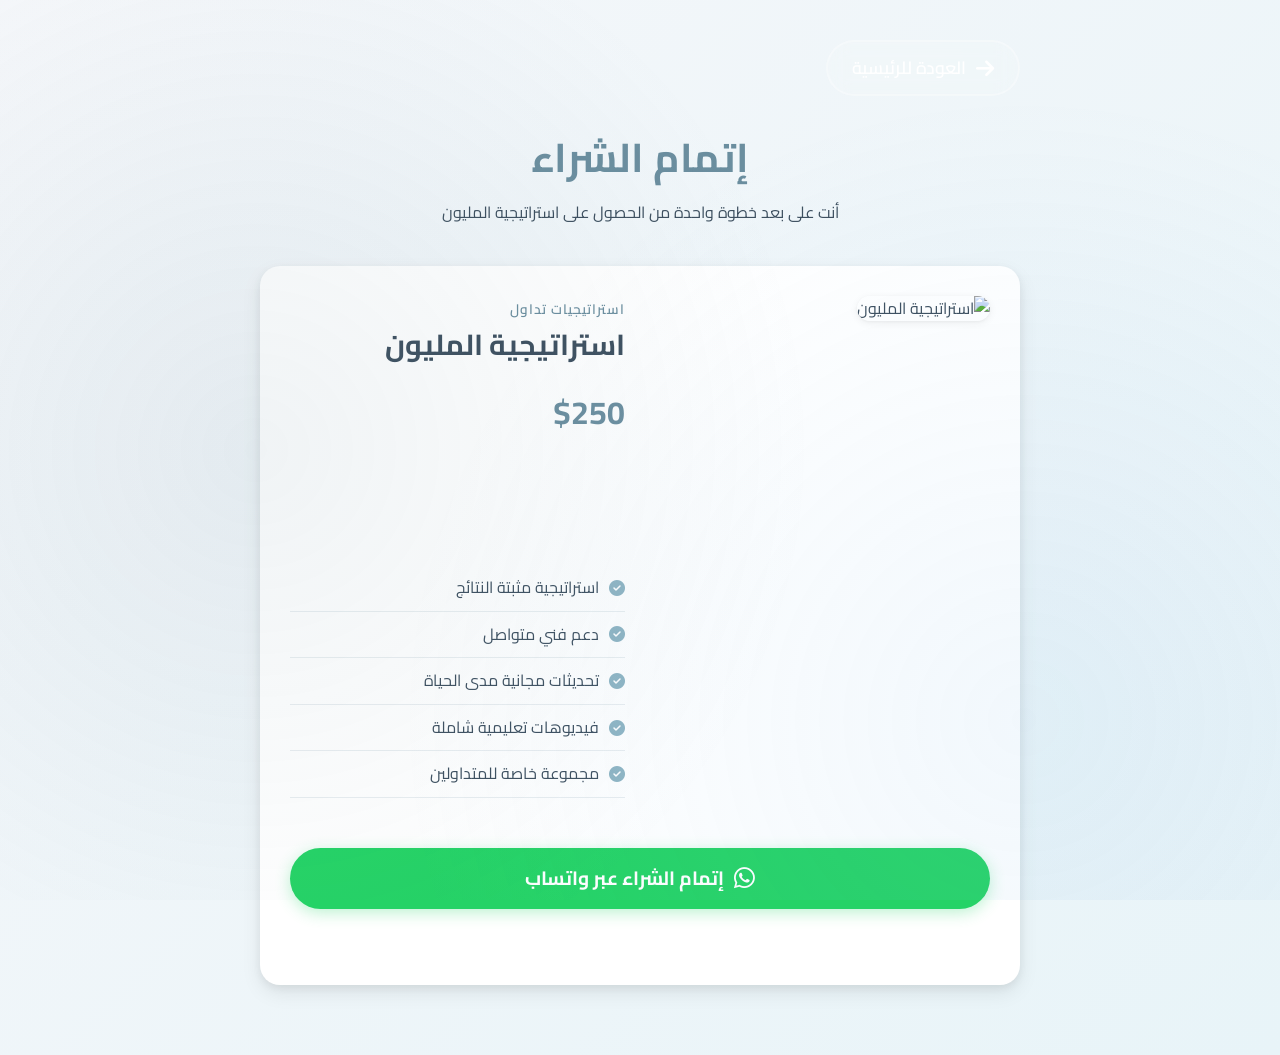
==== checkout.html @ 7b372cf4 "Add files via upload" ====
<!DOCTYPE html>
<html lang="ar" dir="rtl">
<head>
    <meta charset="UTF-8">
    <meta name="viewport" content="width=device-width, initial-scale=1.0">
    <title>إتمام الشراء - استراتيجية المليون</title>
    <link rel="stylesheet" href="styles.css">
    <link href="https://fonts.googleapis.com/css2?family=Cairo:wght@300;400;600;700;800&display=swap" rel="stylesheet">
    <link rel="stylesheet" href="https://cdnjs.cloudflare.com/ajax/libs/font-awesome/6.4.0/css/all.min.css">
    <style>
        .checkout-container {
            max-width: 800px;
            margin: 0 auto;
            padding: 40px 20px;
        }

        .back-button {
            display: inline-flex;
            align-items: center;
            gap: 10px;
            color: #ffffff;
            text-decoration: none;
            font-size: 1.1rem;
            font-weight: 600;
            padding: 12px 24px;
            background: rgba(255, 255, 255, 0.1);
            border: 2px solid rgba(255, 255, 255, 0.3);
            border-radius: 30px;
            backdrop-filter: blur(10px);
            transition: all 0.3s ease;
            margin-bottom: 30px;
        }

        .back-button:hover {
            background: rgba(255, 255, 255, 0.2);
            border-color: #ffd700;
            transform: translateY(-2px);
            box-shadow: 0 5px 20px rgba(255, 215, 0, 0.3);
        }

        .back-button i {
            font-size: 1.3rem;
        }

        .checkout-header {
            text-align: center;
            margin-bottom: 40px;
        }

        .checkout-header h1 {
            font-size: 2.5rem;
            color: var(--primary-color);
            margin-bottom: 10px;
        }

        .checkout-card {
            background: var(--bg-white);
            border-radius: 20px;
            padding: 30px;
            box-shadow: var(--shadow-lg);
            margin-bottom: 30px;
        }

        .product-detail {
            display: grid;
            grid-template-columns: 1fr 1fr;
            gap: 30px;
            margin-bottom: 30px;
        }

        .product-detail-image img {
            width: 100%;
            border-radius: 15px;
            box-shadow: var(--shadow);
        }

        .product-detail-info h2 {
            font-size: 1.8rem;
            margin-bottom: 15px;
            color: var(--text-dark);
        }

        .product-detail-info .price {
            font-size: 2rem;
            color: var(--primary-color);
            font-weight: 700;
            margin: 20px 0;
        }

        .product-detail-info .description {
            color: var(--text-light);
            line-height: 1.8;
            margin-bottom: 20px;
        }

        .features-list {
            list-style: none;
            margin: 20px 0;
        }

        .features-list li {
            padding: 10px 0;
            border-bottom: 1px solid var(--border-color);
            display: flex;
            align-items: center;
            gap: 10px;
        }

        .features-list li i {
            color: var(--secondary-color);
        }

        .whatsapp-btn {
            display: inline-flex;
            align-items: center;
            justify-content: center;
            gap: 10px;
            background: #25D366;
            color: white;
            padding: 15px 40px;
            border-radius: 50px;
            text-decoration: none;
            font-size: 1.2rem;
            font-weight: 700;
            transition: var(--transition);
            width: 100%;
            border: none;
            cursor: pointer;
            box-shadow: 0 4px 15px rgba(37, 211, 102, 0.3);
        }

        .whatsapp-btn:hover {
            background: #128C7E;
            transform: translateY(-3px);
            box-shadow: 0 6px 20px rgba(37, 211, 102, 0.4);
        }

        .whatsapp-btn i {
            font-size: 1.5rem;
        }

        .back-btn {
            display: inline-flex;
            align-items: center;
            gap: 10px;
            color: var(--text-light);
            text-decoration: none;
            margin-top: 20px;
            transition: var(--transition);
        }

        .back-btn:hover {
            color: var(--primary-color);
        }

        @media (max-width: 768px) {
            .product-detail {
                grid-template-columns: 1fr;
            }

            .checkout-header h1 {
                font-size: 2rem;
            }

            .product-detail-info h2 {
                font-size: 1.5rem;
            }

            .product-detail-info .price {
                font-size: 1.8rem;
            }
        }
    </style>
</head>
<body>
    <div class="checkout-container">
        <a href="index.html" class="back-button">
            <i class="fas fa-arrow-right"></i>
            <span>العودة للرئيسية</span>
        </a>
        <div class="checkout-header">
            <h1>إتمام الشراء</h1>
            <p>أنت على بعد خطوة واحدة من الحصول على استراتيجية المليون</p>
        </div>

        <div class="checkout-card">
            <div class="product-detail">
                <div class="product-detail-image">
                    <img src="https://images.unsplash.com/photo-1611974765270-ca1258634369?w=600" alt="استراتيجية المليون">
                </div>
                <div class="product-detail-info">
                    <span class="product-category">استراتيجيات تداول</span>
                    <h2>استراتيجية المليون</h2>
                    <div class="price">$250</div>
                    <p class="description">
                        أقوى استراتيجية تداول في الشرق الأوسط. استراتيجية مثبتة ومجربة تساعدك على تحقيق أقصى استفادة من تداولاتك في الأسواق المالية.
                    </p>
                    <ul class="features-list">
                        <li><i class="fas fa-check-circle"></i> استراتيجية مثبتة النتائج</li>
                        <li><i class="fas fa-check-circle"></i> دعم فني متواصل</li>
                        <li><i class="fas fa-check-circle"></i> تحديثات مجانية مدى الحياة</li>
                        <li><i class="fas fa-check-circle"></i> فيديوهات تعليمية شاملة</li>
                        <li><i class="fas fa-check-circle"></i> مجموعة خاصة للمتداولين</li>
                    </ul>
                </div>
            </div>

            <div class="checkout-actions">
                <a href="https://wa.me/9647815576089?text=مرحباً، أرغب في شراء استراتيجية المليون" class="whatsapp-btn" target="_blank">
                    <i class="fab fa-whatsapp"></i>
                    إتمام الشراء عبر واتساب
                </a>
                <a href="index.html" class="back-btn">
                    <i class="fas fa-arrow-right"></i>
                    العودة للرئيسية
                </a>
            </div>
        </div>
    </div>
</body>
</html>
---- styles.css ----
/* ===== Reset & Base Styles ===== */
* {
    margin: 0;
    padding: 0;
    box-sizing: border-box;
}

:root {
    --primary-color: #6b8e9f;
    --primary-dark: #5a7b8c;
    --secondary-color: #8fb5c4;
    --text-dark: #3d4f5f;
    --text-light: rgba(255, 255, 255, 0.9);
    --bg-light: #f8fafb;
    --bg-white: #ffffff;
    --border-color: rgba(107, 142, 159, 0.15);
    --shadow: 0 2px 8px rgba(0, 0, 0, 0.06), 0 1px 3px rgba(0, 0, 0, 0.04);
    --shadow-lg: 0 8px 20px rgba(0, 0, 0, 0.08), 0 3px 8px rgba(0, 0, 0, 0.06);
    --transition: all 0.3s cubic-bezier(0.4, 0, 0.2, 1);
    --glow-color: rgba(107, 142, 159, 0.25);
    --gradient-primary: linear-gradient(135deg, #6b8e9f 0%, #8fb5c4 100%);
    --gradient-dark: linear-gradient(135deg, #f0f4f6 0%, #e8eff2 100%);
    --accent-color: #7a9eaf;
    --success-color: #5cb85c;
    --warning-color: #f0ad4e;
    --info-color: #5bc0de;
}

body {
    font-family: 'Cairo', sans-serif;
    line-height: 1.6;
    color: var(--text-dark);
    background: linear-gradient(135deg, #f5f7fa 0%, #e8f4f8 100%);
    overflow-x: hidden;
    position: relative;
}

body::before {
    content: '';
    position: fixed;
    top: 0;
    left: 0;
    width: 100%;
    height: 100%;
    background: 
        radial-gradient(circle at 20% 50%, rgba(107, 142, 159, 0.1) 0%, transparent 50%),
        radial-gradient(circle at 80% 80%, rgba(124, 185, 232, 0.1) 0%, transparent 50%);
    pointer-events: none;
    z-index: 0;
    animation: pulse-glow 8s ease-in-out infinite;
}

@keyframes pulse-glow {
    0%, 100% { opacity: 0.5; }
    50% { opacity: 1; }
}

.container {
    max-width: 1200px;
    margin: 0 auto;
    padding: 0 20px;
}

/* ===== Header & Navigation ===== */
.login-container {
    position: fixed;
    top: 20px;
    right: 20px;
    z-index: 1000;
}

.login-btn {
    display: flex;
    align-items: center;
    gap: 10px;
    color: #ffffff;
    text-decoration: none;
    font-size: 1.1rem;
    font-weight: 600;
    padding: 12px 24px;
    background: rgba(255, 255, 255, 0.1);
    border: 2px solid rgba(255, 255, 255, 0.3);
    border-radius: 30px;
    backdrop-filter: blur(10px);
    transition: all 0.3s ease;
}

.login-btn:hover {
    background: rgba(255, 255, 255, 0.2);
    border-color: #ffd700;
    transform: translateY(-2px);
    box-shadow: 0 5px 20px rgba(255, 215, 0, 0.3);
}

.login-btn i {
    font-size: 1.3rem;
}

/* ===== Sidebar Menu ===== */
.sidebar {
    position: fixed;
    top: 0;
    right: -300px;
    width: 300px;
    height: 100vh;
    background: linear-gradient(135deg, #1a1a2e 0%, #16213e 50%, #0f3460 100%);
    z-index: 1001;
    transition: right 0.4s ease;
    box-shadow: -5px 0 30px rgba(0, 0, 0, 0.5);
    padding: 20px;
}

.sidebar.active {
    right: 0;
}

.sidebar-header {
    display: flex;
    justify-content: space-between;
    align-items: center;
    padding: 20px 0;
    border-bottom: 1px solid rgba(255, 255, 255, 0.1);
    margin-bottom: 20px;
}

.sidebar-header h3 {
    color: #ffffff;
    font-size: 1.5rem;
    margin: 0;
}

.close-sidebar {
    background: none;
    border: none;
    color: #ffffff;
    font-size: 1.5rem;
    cursor: pointer;
    transition: all 0.3s ease;
}

.close-sidebar:hover {
    color: #ffd700;
    transform: rotate(90deg);
}

.sidebar-nav {
    display: flex;
    flex-direction: column;
    gap: 10px;
}

.sidebar-link {
    display: flex;
    align-items: center;
    gap: 15px;
    color: #ffffff;
    text-decoration: none;
    padding: 15px 20px;
    border-radius: 10px;
    transition: all 0.3s ease;
    font-size: 1.1rem;
}

.sidebar-link:hover,
.sidebar-link.active {
    background: rgba(255, 255, 255, 0.1);
    color: #ffd700;
    transform: translateX(-5px);
}

.sidebar-link i {
    font-size: 1.3rem;
    width: 25px;
}

.sidebar-toggle {
    position: fixed;
    top: 20px;
    left: 20px;
    background: rgba(255, 255, 255, 0.1);
    border: 2px solid rgba(255, 255, 255, 0.3);
    border-radius: 50%;
    width: 50px;
    height: 50px;
    color: #ffffff;
    font-size: 1.3rem;
    cursor: pointer;
    z-index: 1000;
    transition: all 0.3s ease;
    backdrop-filter: blur(10px);
}

.sidebar-toggle:hover {
    background: rgba(255, 255, 255, 0.2);
    border-color: #ffd700;
    transform: scale(1.1);
    box-shadow: 0 5px 20px rgba(255, 215, 0, 0.3);
}

.header {
    background: transparent;
    backdrop-filter: none;
    box-shadow: none;
    position: relative;
    top: 0;
    z-index: 1;
    padding: 2rem 0;
    border-bottom: none;
}

.navbar {
    display: flex;
    justify-content: space-between;
    align-items: center;
    padding: 0.5rem 0;
}

.logo h1 {
    font-size: 2.2rem;
    background: linear-gradient(135deg, #ffd700 0%, #ff6b6b 100%);
    -webkit-background-clip: text;
    -webkit-text-fill-color: transparent;
    background-clip: text;
    font-weight: 800;
    letter-spacing: 1px;
    animation: logo-glow 3s ease-in-out infinite;
}

@keyframes logo-glow {
    0%, 100% { filter: brightness(1); }
    50% { filter: brightness(1.3); }
}

.logo span {
    color: #ffffff;
}

.nav-menu {
    display: flex;
    list-style: none;
    gap: 2.5rem;
}

.nav-link {
    text-decoration: none;
    color: #ffffff;
    font-weight: 600;
    font-size: 1.1rem;
    transition: var(--transition);
    position: relative;
    padding: 0.5rem 0;
}

.nav-link::after {
    content: '';
    position: absolute;
    bottom: 0;
    right: 0;
    width: 0;
    height: 2px;
    background: linear-gradient(90deg, #ffd700, #ff6b6b);
    transition: var(--transition);
}

.nav-link:hover::after,
.nav-link.active::after {
    width: 100%;
}

.nav-link:hover,
.nav-link.active {
    color: #6b8e9f;
    transform: translateY(-2px);
}

.nav-icons {
    display: flex;
    align-items: center;
    gap: 1.2rem;
}

.icon-btn {
    color: #6b8e9f;
    font-size: 1.3rem;
    transition: var(--transition);
    padding: 0.6rem;
    border-radius: 50%;
    background: rgba(107, 142, 159, 0.1);
    border: 1px solid rgba(107, 142, 159, 0.2);
}

.icon-btn:hover {
    background: linear-gradient(135deg, #6b8e9f 0%, #8fb5c4 100%);
    color: #ffffff;
    transform: translateY(-3px) scale(1.1);
    box-shadow: 0 5px 20px rgba(107, 142, 159, 0.3);
}

.hamburger {
    display: none;
    flex-direction: column;
    cursor: pointer;
    gap: 6px;
    padding: 0.5rem;
}

.hamburger span {
    width: 30px;
    height: 3px;
    background: #ffffff;
    transition: var(--transition);
    border-radius: 2px;
}

/* ===== Hero Section ===== */
.hero {
    padding: 8rem 0;
    background: linear-gradient(135deg, #1a1a2e 0%, #16213e 50%, #0f3460 100%);
    color: var(--bg-white);
    position: relative;
    overflow: hidden;
}

.hero::before {
    content: '';
    position: absolute;
    top: 0;
    left: 0;
    right: 0;
    bottom: 0;
    background: url('data:image/svg+xml,<svg xmlns="http://www.w3.org/2000/svg" viewBox="0 0 100 100"><circle cx="50" cy="50" r="1" fill="rgba(255,215,0,0.15)"/></svg>');
    background-size: 50px 50px;
    opacity: 0.4;
    animation: dots-move 20s linear infinite;
}

@keyframes dots-move {
    0% { transform: translateY(0); }
    100% { transform: translateY(-50px); }
}

.hero::after {
    content: '';
    position: absolute;
    top: -50%;
    left: -50%;
    width: 200%;
    height: 200%;
    background: radial-gradient(circle, rgba(107, 142, 159, 0.1) 0%, transparent 50%);
    animation: rotate-glow 15s linear infinite;
}

@keyframes rotate-glow {
    0% { transform: rotate(0deg); }
    100% { transform: rotate(360deg); }
}

.hero .container {
    display: grid;
    grid-template-columns: 1fr;
    gap: 4rem;
    align-items: center;
    position: relative;
    z-index: 1;
    text-align: center;
}

.hero-animation {
    position: absolute;
    top: 0;
    left: 0;
    width: 100%;
    height: 100%;
    overflow: hidden;
    z-index: 0;
}

.floating-shape {
    position: absolute;
    border-radius: 50%;
    opacity: 0.1;
    animation: float 20s infinite ease-in-out;
}

.shape-1 {
    width: 300px;
    height: 300px;
    background: linear-gradient(135deg, #ffd700, #ff6b6b);
    top: 10%;
    left: 10%;
    animation-delay: 0s;
}

.shape-2 {
    width: 200px;
    height: 200px;
    background: linear-gradient(135deg, #ff6b6b, #ffd700);
    top: 60%;
    right: 10%;
    animation-delay: -5s;
}

.shape-3 {
    width: 150px;
    height: 150px;
    background: linear-gradient(135deg, #ffd700, #ff6b6b);
    bottom: 20%;
    left: 20%;
    animation-delay: -10s;
}

.shape-4 {
    width: 250px;
    height: 250px;
    background: linear-gradient(135deg, #ff6b6b, #ffd700);
    top: 30%;
    right: 30%;
    animation-delay: -15s;
}

.shape-5 {
    width: 180px;
    height: 180px;
    background: linear-gradient(135deg, #ffd700, #ff6b6b);
    bottom: 10%;
    right: 20%;
    animation-delay: -8s;
}

@keyframes float {
    0%, 100% {
        transform: translateY(0) rotate(0deg);
        opacity: 0.1;
    }
    25% {
        transform: translateY(-30px) rotate(90deg);
        opacity: 0.2;
    }
    50% {
        transform: translateY(-60px) rotate(180deg);
        opacity: 0.1;
    }
    75% {
        transform: translateY(-30px) rotate(270deg);
        opacity: 0.2;
    }
}

.digital-icon {
    position: absolute;
    font-size: 3rem;
    color: rgba(107, 142, 159, 0.15);
    animation: icon-float 15s infinite ease-in-out;
    z-index: 0;
}

.icon-1 {
    top: 15%;
    left: 5%;
    animation-delay: 0s;
}

.icon-2 {
    top: 25%;
    right: 8%;
    animation-delay: -3s;
}

.icon-3 {
    bottom: 30%;
    left: 8%;
    animation-delay: -6s;
}

.icon-4 {
    bottom: 20%;
    right: 5%;
    animation-delay: -9s;
}

.icon-5 {
    top: 50%;
    left: 50%;
    transform: translate(-50%, -50%);
    animation-delay: -12s;
}

@keyframes icon-float {
    0%, 100% {
        transform: translateY(0) scale(1);
        opacity: 0.15;
    }
    25% {
        transform: translateY(-20px) scale(1.1);
        opacity: 0.25;
    }
    50% {
        transform: translateY(-40px) scale(1);
        opacity: 0.15;
    }
    75% {
        transform: translateY(-20px) scale(1.1);
        opacity: 0.25;
    }
}

.hero-content h1 {
    font-size: 4.5rem;
    margin-bottom: 1.5rem;
    line-height: 1.2;
    font-weight: 800;
    background: linear-gradient(135deg, #ffd700 0%, #ff6b6b 100%);
    -webkit-background-clip: text;
    -webkit-text-fill-color: transparent;
    background-clip: text;
    animation: text-glow 3s ease-in-out infinite;
    text-align: center;
}

@keyframes text-glow {
    0%, 100% { filter: brightness(1); }
    50% { filter: brightness(1.2); }
}

.hero-content p {
    font-size: 1.5rem;
    margin: 0 auto 2.5rem;
    opacity: 0.9;
    line-height: 1.8;
    animation: fade-in-up 1s ease-out 0.3s both;
    max-width: 800px;
}

@keyframes fade-in-up {
    from {
        opacity: 0;
        transform: translateY(20px);
    }
    to {
        opacity: 0.9;
        transform: translateY(0);
    }
}

.hero-buttons {
    display: flex;
    gap: 1.5rem;
    animation: fade-in-up 1s ease-out 0.6s both;
    justify-content: center;
}

.btn {
    padding: 1.2rem 3rem;
    border-radius: 50px;
    text-decoration: none;
    font-weight: 700;
    transition: var(--transition);
    display: inline-block;
    cursor: pointer;
    border: none;
    font-size: 1.2rem;
    letter-spacing: 0.5px;
    position: relative;
    overflow: hidden;
}

.btn::before {
    content: '';
    position: absolute;
    top: 50%;
    left: 50%;
    width: 0;
    height: 0;
    border-radius: 50%;
    background: rgba(255, 255, 255, 0.3);
    transform: translate(-50%, -50%);
    transition: width 0.6s, height 0.6s;
}

.btn:hover::before {
    width: 300px;
    height: 300px;
}

.btn-primary {
    background: linear-gradient(135deg, #6b8e9f 0%, #8fb5c4 100%);
    color: #ffffff;
    box-shadow: 0 4px 15px rgba(107, 142, 159, 0.3);
    animation: pulse-shadow 2s ease-in-out infinite;
}

@keyframes pulse-shadow {
    0%, 100% { box-shadow: 0 4px 15px rgba(107, 142, 159, 0.3); }
    50% { box-shadow: 0 6px 25px rgba(107, 142, 159, 0.5); }
}

.btn-primary:hover {
    transform: translateY(-3px);
    box-shadow: 0 6px 20px rgba(107, 142, 159, 0.4);
}

.btn-secondary {
    background: transparent;
    color: #6b8e9f;
    border: 2px solid #6b8e9f;
}

.btn-secondary:hover {
    background: rgba(107, 142, 159, 0.1);
    transform: translateY(-3px);
}

.hero-image {
    display: none;
}

/* ===== Features Section ===== */
.features {
    padding: 5rem 0;
    background: var(--bg-white);
}

.section-title {
    text-align: center;
    font-size: 2.5rem;
    margin-bottom: 3rem;
    color: var(--text-dark);
}

.features-grid {
    display: grid;
    grid-template-columns: repeat(auto-fit, minmax(250px, 1fr));
    gap: 2rem;
}

.feature-card {
    padding: 2rem;
    text-align: center;
    border-radius: 15px;
    background: var(--bg-light);
    transition: var(--transition);
}

.feature-card:hover {
    transform: translateY(-10px);
    box-shadow: var(--shadow-lg);
}

.feature-icon {
    width: 70px;
    height: 70px;
    margin: 0 auto 1.5rem;
    background: var(--primary-color);
    border-radius: 50%;
    display: flex;
    align-items: center;
    justify-content: center;
    color: var(--bg-white);
    font-size: 1.8rem;
}

.feature-card h3 {
    margin-bottom: 1rem;
    color: var(--text-dark);
}

.feature-card p {
    color: var(--text-light);
}

/* ===== Products Section ===== */
.products {
    padding: 7rem 0;
    background: linear-gradient(135deg, #1a1a2e 0%, #16213e 100%);
    position: relative;
    overflow: hidden;
    text-align: center;
}

.section-description {
    font-size: 1.3rem;
    color: rgba(255, 255, 255, 0.85);
    max-width: 700px;
    margin: 0 auto 40px;
    line-height: 1.8;
}

.products-cta {
    margin-top: 50px;
}

.btn-large {
    padding: 20px 50px;
    font-size: 1.4rem;
    border-radius: 50px;
    display: inline-flex;
    align-items: center;
    gap: 15px;
    transition: all 0.3s ease;
    font-weight: 700;
    text-decoration: none;
}

.btn-large:hover {
    transform: translateY(-5px);
    box-shadow: 0 15px 40px rgba(255, 215, 0, 0.5);
}

.btn-large i {
    font-size: 1.6rem;
}

.products::before {
    content: '';
    position: absolute;
    top: 0;
    left: 0;
    right: 0;
    bottom: 0;
    background: 
        radial-gradient(circle at 30% 20%, rgba(107, 142, 159, 0.1) 0%, transparent 40%),
        radial-gradient(circle at 70% 80%, rgba(124, 185, 232, 0.1) 0%, transparent 40%);
    animation: products-glow 8s ease-in-out infinite alternate;
}

@keyframes products-glow {
    0% { opacity: 0.5; }
    100% { opacity: 1; }
}

.products-grid {
    display: grid;
    grid-template-columns: repeat(auto-fit, minmax(280px, 1fr));
    gap: 2rem;
    max-width: 1400px;
    margin: 0 auto;
    position: relative;
    z-index: 1;
}

.product-card {
    background: rgba(255, 255, 255, 0.05);
    border-radius: 25px;
    overflow: hidden;
    box-shadow: 0 10px 30px rgba(0, 0, 0, 0.3);
    transition: var(--transition);
    border: 1px solid rgba(107, 142, 159, 0.1);
    backdrop-filter: blur(10px);
    animation: card-appear 0.6s ease-out both;
}

@keyframes card-appear {
    from {
        opacity: 0;
        transform: translateY(30px);
    }
    to {
        opacity: 1;
        transform: translateY(0);
    }
}

.product-card:hover {
    transform: translateY(-15px) scale(1.02);
    box-shadow: 0 25px 50px rgba(0, 0, 0, 0.5);
    border-color: rgba(107, 142, 159, 0.4);
}

.product-card:nth-child(1) { animation-delay: 0.1s; }
.product-card:nth-child(2) { animation-delay: 0.2s; }

.product-image {
    position: relative;
    overflow: hidden;
    height: 250px;
}

.product-image img {
    width: 100%;
    height: 100%;
    object-fit: cover;
    transition: var(--transition);
}

.product-link {
    display: block;
    width: 100%;
    height: 100%;
}

.product-link img {
    display: block;
    width: 100%;
    height: 100%;
}

.product-card:hover .product-image img {
    transform: scale(1.15) rotate(2deg);
}

.product-overlay {
    position: absolute;
    top: 0;
    left: 0;
    right: 0;
    bottom: 0;
    background: linear-gradient(135deg, rgba(26, 26, 46, 0.95) 0%, rgba(22, 33, 62, 0.95) 100%);
    display: flex;
    align-items: center;
    justify-content: center;
    opacity: 0;
    transition: var(--transition);
    backdrop-filter: blur(5px);
}

.product-card:hover .product-overlay {
    opacity: 1;
}

.btn-buy {
    background: linear-gradient(135deg, #6b8e9f 0%, #8fb5c4 100%);
    color: #ffffff;
    padding: 1rem 2.5rem;
    border-radius: 30px;
    text-decoration: none;
    font-weight: 700;
    transition: var(--transition);
    display: inline-flex;
    align-items: center;
    gap: 0.5rem;
    position: relative;
    overflow: hidden;
}

.btn-buy::before {
    content: '';
    position: absolute;
    top: 50%;
    left: 50%;
    width: 0;
    height: 0;
    border-radius: 50%;
    background: rgba(255, 255, 255, 0.3);
    transform: translate(-50%, -50%);
    transition: width 0.6s, height 0.6s;
}

.btn-buy:hover::before {
    width: 300px;
    height: 300px;
}

.btn-buy:hover {
    transform: scale(1.1);
    box-shadow: 0 10px 30px rgba(107, 142, 159, 0.5);
}
    gap: 0.8rem;
    font-size: 1.1rem;
    letter-spacing: 0.5px;
    box-shadow: 0 4px 15px rgba(107, 142, 159, 0.3);
}

.btn-buy:hover {
    transform: translateY(-3px) scale(1.05);
    box-shadow: 0 6px 20px rgba(107, 142, 159, 0.4);
}

.btn-cart {
    background: var(--bg-white);
    color: var(--primary-color);
    padding: 0.8rem 1.5rem;
    border-radius: 25px;
    border: none;
    cursor: pointer;
    font-weight: 600;
    transition: var(--transition);
}

.btn-cart:hover {
    background: var(--primary-color);
    color: var(--bg-white);
}

.product-info {
    padding: 1.5rem;
    background: rgba(255, 255, 255, 0.03);
    border-top: 1px solid rgba(107, 142, 159, 0.1);
}

.product-category {
    color: #6b8e9f;
    font-size: 0.85rem;
    font-weight: 600;
    text-transform: uppercase;
    letter-spacing: 1px;
    margin-bottom: 0.6rem;
}

.product-info h3 {
    margin: 0.4rem 0;
    font-size: 1.2rem;
    color: #ffffff;
    font-weight: 700;
    line-height: 1.4;
}

.product-description {
    color: rgba(255, 255, 255, 0.7);
    font-size: 0.9rem;
    margin: 0.6rem 0;
    line-height: 1.5;
}

.product-rating {
    display: flex;
    align-items: center;
    gap: 0.3rem;
    margin: 0.6rem 0;
    color: #6b8e9f;
}

.product-rating span {
    color: rgba(255, 255, 255, 0.6);
    font-size: 0.85rem;
}

.product-price {
    display: flex;
    align-items: center;
    gap: 1rem;
    margin-top: 1rem;
}

.current-price {
    font-size: 1.5rem;
    font-weight: 800;
    background: linear-gradient(135deg, #ffd700 0%, #ff6b6b 100%);
    -webkit-background-clip: text;
    -webkit-text-fill-color: transparent;
    background-clip: text;
    font-weight: 700;
    color: var(--primary-color);
}

.old-price {
    text-decoration: line-through;
    color: var(--text-light);
}

/* ===== Contact Section ===== */
.contact {
    padding: 2rem 0;
    margin-top: 1.5rem;
    background: linear-gradient(135deg, #f0f4f6 0%, #e8eff2 100%);
}

.contact-content {
    display: flex;
    justify-content: flex-start;
    align-items: center;
    direction: rtl;
}

.contact-info {
    display: flex;
    flex-direction: column;
    gap: 0.8rem;
    width: 100%;
    max-width: 280px;
    margin-right: 2rem;
}

.info-item {
    display: flex;
    align-items: center;
    gap: 0.8rem;
    padding: 0.6rem 0.8rem;
    background: rgba(255, 255, 255, 0.5);
    border-radius: 8px;
    transition: var(--transition);
    border: 1px solid rgba(107, 142, 159, 0.1);
    backdrop-filter: blur(10px);
}

.info-item:hover {
    transform: translateY(-3px);
    box-shadow: 0 4px 12px rgba(0, 0, 0, 0.08);
    border-color: rgba(107, 142, 159, 0.2);
}

.info-item i {
    font-size: 1.4rem;
    color: #6b8e9f;
    background: linear-gradient(135deg, rgba(107, 142, 159, 0.08) 0%, rgba(124, 185, 232, 0.08) 100%);
    padding: 0.5rem;
    border-radius: 6px;
}

.info-item h4 {
    margin-bottom: 0.3rem;
    color: #3d4f5f;
    font-weight: 500;
    font-size: 0.9rem;
}

.info-item p {
    color: #5a6b7a;
    font-size: 0.85rem;
    line-height: 1.4;
}

.info-item p a {
    color: #6b8e9f;
    text-decoration: none;
    transition: var(--transition);
}

.info-item p a:hover {
    color: #8fb5c4;
    text-decoration: underline;
}

/* ===== Footer ===== */
.footer {
    background: linear-gradient(135deg, #0f0f1e 0%, #1a1a2e 100%);
    color: var(--bg-white);
    padding: 5rem 0 0;
    border-top: 1px solid rgba(107, 142, 159, 0.1);
}

.footer-content {
    display: grid;
    grid-template-columns: repeat(auto-fit, minmax(250px, 1fr));
    gap: 3rem;
    margin-bottom: 3rem;
}

.footer-section h3 {
    font-size: 1.8rem;
    margin-bottom: 1.5rem;
    color: #6b8e9f;
    font-weight: 700;
}

.footer-section h4 {
    font-size: 1.3rem;
    margin-bottom: 1.2rem;
    color: #ffffff;
    font-weight: 600;
}

.footer-section p {
    color: rgba(255, 255, 255, 0.7);
    margin-bottom: 1rem;
    line-height: 1.8;
}

.social-links {
    display: flex;
    gap: 1.2rem;
}

.social-links a {
    width: 50px;
    height: 50px;
    background: rgba(107, 142, 159, 0.1);
    display: flex;
    align-items: center;
    justify-content: center;
    border-radius: 50%;
    color: #6b8e9f;
    transition: var(--transition);
    border: 1px solid rgba(107, 142, 159, 0.2);
}

.social-links a:hover {
    background: linear-gradient(135deg, #6b8e9f 0%, #8fb5c4 100%);
    color: #ffffff;
    transform: translateY(-5px) scale(1.1);
    box-shadow: 0 5px 15px rgba(107, 142, 159, 0.3);
}

.footer-section ul {
    list-style: none;
}

.footer-section ul li {
    margin-bottom: 0.8rem;
}

.footer-section ul a {
    color: rgba(255, 255, 255, 0.7);
    text-decoration: none;
    transition: var(--transition);
    font-size: 1rem;
}

.footer-section ul a:hover {
    color: #6b8e9f;
    transform: translateX(5px);
}

.newsletter-form {
    display: flex;
    gap: 0.8rem;
}

.newsletter-form input {
    flex: 1;
    padding: 1rem;
    border: 1px solid rgba(107, 142, 159, 0.2);
    border-radius: 30px;
    font-family: 'Cairo', sans-serif;
    background: rgba(255, 255, 255, 0.05);
    color: #ffffff;
    transition: var(--transition);
}

.newsletter-form input:focus {
    outline: none;
    border-color: #ffd700;
    background: rgba(255, 255, 255, 0.1);
}

.newsletter-form button {
    width: 50px;
    height: 50px;
    border: none;
    border-radius: 50%;
    background: linear-gradient(135deg, #6b8e9f 0%, #8fb5c4 100%);
    color: #ffffff;
    cursor: pointer;
    transition: var(--transition);
    font-size: 1.2rem;
}

.newsletter-form button:hover {
    transform: translateY(-3px) scale(1.1);
    box-shadow: 0 5px 15px rgba(107, 142, 159, 0.3);
}

.footer-bottom {
    text-align: center;
    padding: 2rem 0;
    border-top: 1px solid rgba(107, 142, 159, 0.1);
    color: rgba(255, 255, 255, 0.6);
    font-size: 0.95rem;
}

/* ===== Responsive Design ===== */
@media (max-width: 768px) {
    .nav-menu {
        position: fixed;
        top: 70px;
        right: -100%;
        width: 100%;
        height: calc(100vh - 70px);
        background: var(--bg-white);
        flex-direction: column;
        align-items: center;
        justify-content: center;
        transition: var(--transition);
    }

    .nav-menu.active {
        right: 0;
    }

    .hamburger {
        display: flex;
    }

    .hamburger.active span:nth-child(1) {
        transform: rotate(45deg) translate(5px, 5px);
    }

    .hamburger.active span:nth-child(2) {
        opacity: 0;
    }

    .hamburger.active span:nth-child(3) {
        transform: rotate(-45deg) translate(7px, -6px);
    }

    .hero .container {
        grid-template-columns: 1fr;
        text-align: center;
    }

    .hero-buttons {
        justify-content: center;
    }

    .contact-content {
        grid-template-columns: 1fr;
    }

    .hero-content h1 {
        font-size: 2rem;
    }

    .section-title {
        font-size: 2rem;
    }
}

/* ===== Animations ===== */
@keyframes fadeInUp {
    from {
        opacity: 0;
        transform: translateY(30px);
    }
    to {
        opacity: 1;
        transform: translateY(0);
    }
}

.feature-card,
.product-card {
    animation: fadeInUp 0.6s ease forwards;
}

.feature-card:nth-child(2) {
    animation-delay: 0.2s;
}

.feature-card:nth-child(3) {
    animation-delay: 0.4s;
}

.feature-card:nth-child(4) {
    animation-delay: 0.6s;
}
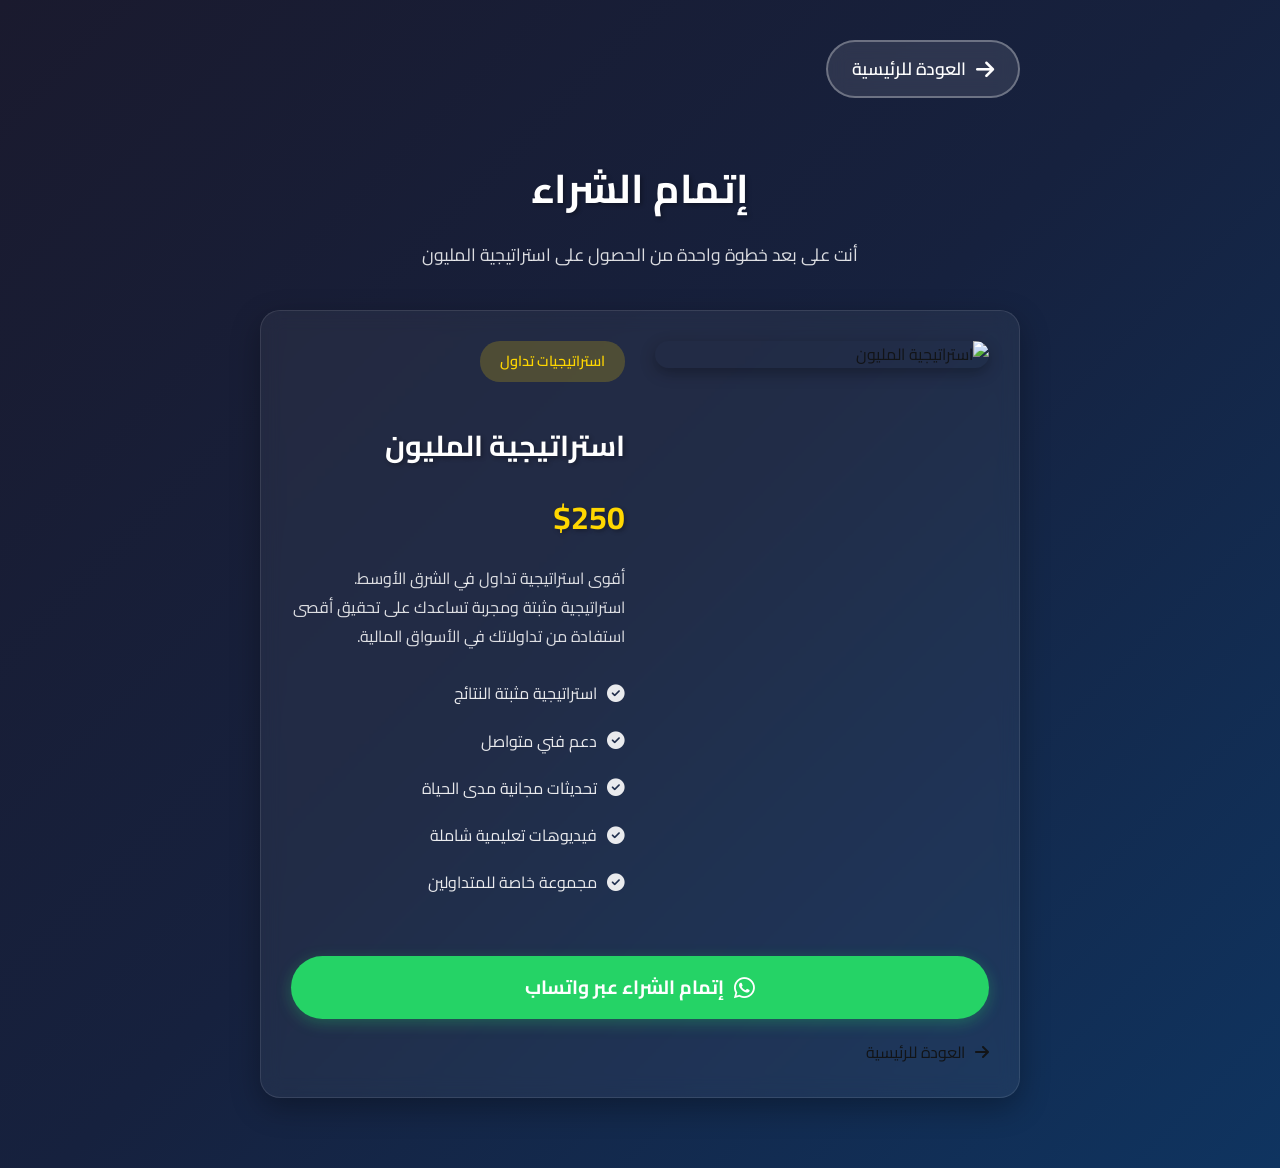
==== commit bea50dc1: "Add files via upload" ====
--- a/checkout.html
+++ b/checkout.html
@@ -9,6 +9,11 @@
     <link href="https://fonts.googleapis.com/css2?family=Cairo:wght@300;400;600;700;800&display=swap" rel="stylesheet">
     <link rel="stylesheet" href="https://cdnjs.cloudflare.com/ajax/libs/font-awesome/6.4.0/css/all.min.css">
     <style>
+        body {
+            background: linear-gradient(135deg, #1a1a2e 0%, #16213e 50%, #0f3460 100%);
+            min-height: 100vh;
+        }
+
         .checkout-container {
             max-width: 800px;
             margin: 0 auto;
@@ -50,16 +55,24 @@
 
         .checkout-header h1 {
             font-size: 2.5rem;
-            color: var(--primary-color);
+            color: #ffffff;
             margin-bottom: 10px;
+            text-shadow: 2px 2px 4px rgba(0, 0, 0, 0.3);
+        }
+
+        .checkout-header p {
+            color: rgba(255, 255, 255, 0.85);
+            font-size: 1.1rem;
         }
 
         .checkout-card {
-            background: var(--bg-white);
+            background: rgba(255, 255, 255, 0.05);
+            backdrop-filter: blur(10px);
             border-radius: 20px;
             padding: 30px;
-            box-shadow: var(--shadow-lg);
+            box-shadow: 0 10px 30px rgba(0, 0, 0, 0.3);
             margin-bottom: 30px;
+            border: 1px solid rgba(255, 255, 255, 0.1);
         }
 
         .product-detail {
@@ -72,26 +85,59 @@
         .product-detail-image img {
             width: 100%;
             border-radius: 15px;
-            box-shadow: var(--shadow);
+            box-shadow: 0 5px 15px rgba(0, 0, 0, 0.3);
         }
 
         .product-detail-info h2 {
             font-size: 1.8rem;
             margin-bottom: 15px;
-            color: var(--text-dark);
+            color: #ffffff;
+            text-shadow: 2px 2px 4px rgba(0, 0, 0, 0.3);
         }
 
         .product-detail-info .price {
             font-size: 2rem;
-            color: var(--primary-color);
+            color: #ffd700;
             font-weight: 700;
             margin: 20px 0;
+            text-shadow: 2px 2px 4px rgba(0, 0, 0, 0.3);
         }
 
         .product-detail-info .description {
-            color: var(--text-light);
+            color: rgba(255, 255, 255, 0.85);
             line-height: 1.8;
             margin-bottom: 20px;
+        }
+
+        .product-category {
+            display: inline-block;
+            padding: 8px 20px;
+            background: rgba(255, 215, 0, 0.2);
+            color: #ffd700;
+            border-radius: 20px;
+            font-size: 0.9rem;
+            font-weight: 600;
+            margin-bottom: 15px;
+        }
+
+        .features-list {
+            list-style: none;
+            padding: 0;
+            margin: 20px 0;
+        }
+
+        .features-list li {
+            padding: 12px 0;
+            border-bottom: 1px solid rgba(255, 255, 255, 0.1);
+            display: flex;
+            align-items: center;
+            gap: 12px;
+            color: rgba(255, 255, 255, 0.9);
+        }
+
+        .features-list li i {
+            color: #ffd700;
+            font-size: 1.1rem;
         }
 
         .features-list {
--- a/styles.css
+++ b/styles.css
@@ -1,1235 +1,840 @@
-
-/* ===== Reset & Base Styles ===== */
-* {
-    margin: 0;
-    padding: 0;
-    box-sizing: border-box;
-}
-
-:root {
-    --primary-color: #6b8e9f;
-    --primary-dark: #5a7b8c;
-    --secondary-color: #8fb5c4;
-    --text-dark: #3d4f5f;
-    --text-light: rgba(255, 255, 255, 0.9);
-    --bg-light: #f8fafb;
-    --bg-white: #ffffff;
-    --border-color: rgba(107, 142, 159, 0.15);
-    --shadow: 0 2px 8px rgba(0, 0, 0, 0.06), 0 1px 3px rgba(0, 0, 0, 0.04);
-    --shadow-lg: 0 8px 20px rgba(0, 0, 0, 0.08), 0 3px 8px rgba(0, 0, 0, 0.06);
-    --transition: all 0.3s cubic-bezier(0.4, 0, 0.2, 1);
-    --glow-color: rgba(107, 142, 159, 0.25);
-    --gradient-primary: linear-gradient(135deg, #6b8e9f 0%, #8fb5c4 100%);
-    --gradient-dark: linear-gradient(135deg, #f0f4f6 0%, #e8eff2 100%);
-    --accent-color: #7a9eaf;
-    --success-color: #5cb85c;
-    --warning-color: #f0ad4e;
-    --info-color: #5bc0de;
-}
-
-body {
-    font-family: 'Cairo', sans-serif;
-    line-height: 1.6;
-    color: var(--text-dark);
-    background: linear-gradient(135deg, #f5f7fa 0%, #e8f4f8 100%);
-    overflow-x: hidden;
-    position: relative;
-}
-
-body::before {
-    content: '';
-    position: fixed;
-    top: 0;
-    left: 0;
-    width: 100%;
-    height: 100%;
-    background: 
-        radial-gradient(circle at 20% 50%, rgba(107, 142, 159, 0.1) 0%, transparent 50%),
-        radial-gradient(circle at 80% 80%, rgba(124, 185, 232, 0.1) 0%, transparent 50%);
-    pointer-events: none;
-    z-index: 0;
-    animation: pulse-glow 8s ease-in-out infinite;
-}
-
-@keyframes pulse-glow {
-    0%, 100% { opacity: 0.5; }
-    50% { opacity: 1; }
-}
-
-.container {
-    max-width: 1200px;
-    margin: 0 auto;
-    padding: 0 20px;
-}
-
-/* ===== Header & Navigation ===== */
-.login-container {
-    position: fixed;
-    top: 20px;
-    right: 20px;
-    z-index: 1000;
-}
-
-.login-btn {
-    display: flex;
-    align-items: center;
-    gap: 10px;
-    color: #ffffff;
-    text-decoration: none;
-    font-size: 1.1rem;
-    font-weight: 600;
-    padding: 12px 24px;
-    background: rgba(255, 255, 255, 0.1);
-    border: 2px solid rgba(255, 255, 255, 0.3);
-    border-radius: 30px;
-    backdrop-filter: blur(10px);
-    transition: all 0.3s ease;
-}
-
-.login-btn:hover {
-    background: rgba(255, 255, 255, 0.2);
-    border-color: #ffd700;
-    transform: translateY(-2px);
-    box-shadow: 0 5px 20px rgba(255, 215, 0, 0.3);
-}
-
-.login-btn i {
-    font-size: 1.3rem;
-}
-
-/* ===== Sidebar Menu ===== */
-.sidebar {
-    position: fixed;
-    top: 0;
-    right: -300px;
-    width: 300px;
-    height: 100vh;
-    background: linear-gradient(135deg, #1a1a2e 0%, #16213e 50%, #0f3460 100%);
-    z-index: 1001;
-    transition: right 0.4s ease;
-    box-shadow: -5px 0 30px rgba(0, 0, 0, 0.5);
-    padding: 20px;
-}
-
-.sidebar.active {
-    right: 0;
-}
-
-.sidebar-header {
-    display: flex;
-    justify-content: space-between;
-    align-items: center;
-    padding: 20px 0;
-    border-bottom: 1px solid rgba(255, 255, 255, 0.1);
-    margin-bottom: 20px;
-}
-
-.sidebar-header h3 {
-    color: #ffffff;
-    font-size: 1.5rem;
-    margin: 0;
-}
-
-.close-sidebar {
-    background: none;
-    border: none;
-    color: #ffffff;
-    font-size: 1.5rem;
-    cursor: pointer;
-    transition: all 0.3s ease;
-}
-
-.close-sidebar:hover {
-    color: #ffd700;
-    transform: rotate(90deg);
-}
-
-.sidebar-nav {
-    display: flex;
-    flex-direction: column;
-    gap: 10px;
-}
-
-.sidebar-link {
-    display: flex;
-    align-items: center;
-    gap: 15px;
-    color: #ffffff;
-    text-decoration: none;
-    padding: 15px 20px;
-    border-radius: 10px;
-    transition: all 0.3s ease;
-    font-size: 1.1rem;
-}
-
-.sidebar-link:hover,
-.sidebar-link.active {
-    background: rgba(255, 255, 255, 0.1);
-    color: #ffd700;
-    transform: translateX(-5px);
-}
-
-.sidebar-link i {
-    font-size: 1.3rem;
-    width: 25px;
-}
-
-.sidebar-toggle {
-    position: fixed;
-    top: 20px;
-    left: 20px;
-    background: rgba(255, 255, 255, 0.1);
-    border: 2px solid rgba(255, 255, 255, 0.3);
-    border-radius: 50%;
-    width: 50px;
-    height: 50px;
-    color: #ffffff;
-    font-size: 1.3rem;
-    cursor: pointer;
-    z-index: 1000;
-    transition: all 0.3s ease;
-    backdrop-filter: blur(10px);
-}
-
-.sidebar-toggle:hover {
-    background: rgba(255, 255, 255, 0.2);
-    border-color: #ffd700;
-    transform: scale(1.1);
-    box-shadow: 0 5px 20px rgba(255, 215, 0, 0.3);
-}
-
-.header {
-    background: transparent;
-    backdrop-filter: none;
-    box-shadow: none;
-    position: relative;
-    top: 0;
-    z-index: 1;
-    padding: 2rem 0;
-    border-bottom: none;
-}
-
-.navbar {
-    display: flex;
-    justify-content: space-between;
-    align-items: center;
-    padding: 0.5rem 0;
-}
-
-.logo h1 {
-    font-size: 2.2rem;
-    background: linear-gradient(135deg, #ffd700 0%, #ff6b6b 100%);
-    -webkit-background-clip: text;
-    -webkit-text-fill-color: transparent;
-    background-clip: text;
-    font-weight: 800;
-    letter-spacing: 1px;
-    animation: logo-glow 3s ease-in-out infinite;
-}
-
-@keyframes logo-glow {
-    0%, 100% { filter: brightness(1); }
-    50% { filter: brightness(1.3); }
-}
-
-.logo span {
-    color: #ffffff;
-}
-
-.nav-menu {
-    display: flex;
-    list-style: none;
-    gap: 2.5rem;
-}
-
-.nav-link {
-    text-decoration: none;
-    color: #ffffff;
-    font-weight: 600;
-    font-size: 1.1rem;
-    transition: var(--transition);
-    position: relative;
-    padding: 0.5rem 0;
-}
-
-.nav-link::after {
-    content: '';
-    position: absolute;
-    bottom: 0;
-    right: 0;
-    width: 0;
-    height: 2px;
-    background: linear-gradient(90deg, #ffd700, #ff6b6b);
-    transition: var(--transition);
-}
-
-.nav-link:hover::after,
-.nav-link.active::after {
-    width: 100%;
-}
-
-.nav-link:hover,
-.nav-link.active {
-    color: #6b8e9f;
-    transform: translateY(-2px);
-}
-
-.nav-icons {
-    display: flex;
-    align-items: center;
-    gap: 1.2rem;
-}
-
-.icon-btn {
-    color: #6b8e9f;
-    font-size: 1.3rem;
-    transition: var(--transition);
-    padding: 0.6rem;
-    border-radius: 50%;
-    background: rgba(107, 142, 159, 0.1);
-    border: 1px solid rgba(107, 142, 159, 0.2);
-}
-
-.icon-btn:hover {
-    background: linear-gradient(135deg, #6b8e9f 0%, #8fb5c4 100%);
-    color: #ffffff;
-    transform: translateY(-3px) scale(1.1);
-    box-shadow: 0 5px 20px rgba(107, 142, 159, 0.3);
-}
-
-.hamburger {
-    display: none;
-    flex-direction: column;
-    cursor: pointer;
-    gap: 6px;
-    padding: 0.5rem;
-}
-
-.hamburger span {
-    width: 30px;
-    height: 3px;
-    background: #ffffff;
-    transition: var(--transition);
-    border-radius: 2px;
-}
-
-/* ===== Hero Section ===== */
-.hero {
-    padding: 8rem 0;
-    background: linear-gradient(135deg, #1a1a2e 0%, #16213e 50%, #0f3460 100%);
-    color: var(--bg-white);
-    position: relative;
-    overflow: hidden;
-}
-
-.hero::before {
-    content: '';
-    position: absolute;
-    top: 0;
-    left: 0;
-    right: 0;
-    bottom: 0;
-    background: url('data:image/svg+xml,<svg xmlns="http://www.w3.org/2000/svg" viewBox="0 0 100 100"><circle cx="50" cy="50" r="1" fill="rgba(255,215,0,0.15)"/></svg>');
-    background-size: 50px 50px;
-    opacity: 0.4;
-    animation: dots-move 20s linear infinite;
-}
-
-@keyframes dots-move {
-    0% { transform: translateY(0); }
-    100% { transform: translateY(-50px); }
-}
-
-.hero::after {
-    content: '';
-    position: absolute;
-    top: -50%;
-    left: -50%;
-    width: 200%;
-    height: 200%;
-    background: radial-gradient(circle, rgba(107, 142, 159, 0.1) 0%, transparent 50%);
-    animation: rotate-glow 15s linear infinite;
-}
-
-@keyframes rotate-glow {
-    0% { transform: rotate(0deg); }
-    100% { transform: rotate(360deg); }
-}
-
-.hero .container {
-    display: grid;
-    grid-template-columns: 1fr;
-    gap: 4rem;
-    align-items: center;
-    position: relative;
-    z-index: 1;
-    text-align: center;
-}
-
-.hero-animation {
-    position: absolute;
-    top: 0;
-    left: 0;
-    width: 100%;
-    height: 100%;
-    overflow: hidden;
-    z-index: 0;
-}
-
-.floating-shape {
-    position: absolute;
-    border-radius: 50%;
-    opacity: 0.1;
-    animation: float 20s infinite ease-in-out;
-}
-
-.shape-1 {
-    width: 300px;
-    height: 300px;
-    background: linear-gradient(135deg, #ffd700, #ff6b6b);
-    top: 10%;
-    left: 10%;
-    animation-delay: 0s;
-}
-
-.shape-2 {
-    width: 200px;
-    height: 200px;
-    background: linear-gradient(135deg, #ff6b6b, #ffd700);
-    top: 60%;
-    right: 10%;
-    animation-delay: -5s;
-}
-
-.shape-3 {
-    width: 150px;
-    height: 150px;
-    background: linear-gradient(135deg, #ffd700, #ff6b6b);
-    bottom: 20%;
-    left: 20%;
-    animation-delay: -10s;
-}
-
-.shape-4 {
-    width: 250px;
-    height: 250px;
-    background: linear-gradient(135deg, #ff6b6b, #ffd700);
-    top: 30%;
-    right: 30%;
-    animation-delay: -15s;
-}
-
-.shape-5 {
-    width: 180px;
-    height: 180px;
-    background: linear-gradient(135deg, #ffd700, #ff6b6b);
-    bottom: 10%;
-    right: 20%;
-    animation-delay: -8s;
-}
-
-@keyframes float {
-    0%, 100% {
-        transform: translateY(0) rotate(0deg);
-        opacity: 0.1;
-    }
-    25% {
-        transform: translateY(-30px) rotate(90deg);
-        opacity: 0.2;
-    }
-    50% {
-        transform: translateY(-60px) rotate(180deg);
-        opacity: 0.1;
-    }
-    75% {
-        transform: translateY(-30px) rotate(270deg);
-        opacity: 0.2;
-    }
-}
-
-.digital-icon {
-    position: absolute;
-    font-size: 3rem;
-    color: rgba(107, 142, 159, 0.15);
-    animation: icon-float 15s infinite ease-in-out;
-    z-index: 0;
-}
-
-.icon-1 {
-    top: 15%;
-    left: 5%;
-    animation-delay: 0s;
-}
-
-.icon-2 {
-    top: 25%;
-    right: 8%;
-    animation-delay: -3s;
-}
-
-.icon-3 {
-    bottom: 30%;
-    left: 8%;
-    animation-delay: -6s;
-}
-
-.icon-4 {
-    bottom: 20%;
-    right: 5%;
-    animation-delay: -9s;
-}
-
-.icon-5 {
-    top: 50%;
-    left: 50%;
-    transform: translate(-50%, -50%);
-    animation-delay: -12s;
-}
-
-@keyframes icon-float {
-    0%, 100% {
-        transform: translateY(0) scale(1);
-        opacity: 0.15;
-    }
-    25% {
-        transform: translateY(-20px) scale(1.1);
-        opacity: 0.25;
-    }
-    50% {
-        transform: translateY(-40px) scale(1);
-        opacity: 0.15;
-    }
-    75% {
-        transform: translateY(-20px) scale(1.1);
-        opacity: 0.25;
-    }
-}
-
-.hero-content h1 {
-    font-size: 4.5rem;
-    margin-bottom: 1.5rem;
-    line-height: 1.2;
-    font-weight: 800;
-    background: linear-gradient(135deg, #ffd700 0%, #ff6b6b 100%);
-    -webkit-background-clip: text;
-    -webkit-text-fill-color: transparent;
-    background-clip: text;
-    animation: text-glow 3s ease-in-out infinite;
-    text-align: center;
-}
-
-@keyframes text-glow {
-    0%, 100% { filter: brightness(1); }
-    50% { filter: brightness(1.2); }
-}
-
-.hero-content p {
-    font-size: 1.5rem;
-    margin: 0 auto 2.5rem;
-    opacity: 0.9;
-    line-height: 1.8;
-    animation: fade-in-up 1s ease-out 0.3s both;
-    max-width: 800px;
-}
-
-@keyframes fade-in-up {
-    from {
-        opacity: 0;
-        transform: translateY(20px);
-    }
-    to {
-        opacity: 0.9;
-        transform: translateY(0);
-    }
-}
-
-.hero-buttons {
-    display: flex;
-    gap: 1.5rem;
-    animation: fade-in-up 1s ease-out 0.6s both;
-    justify-content: center;
-}
-
-.btn {
-    padding: 1.2rem 3rem;
-    border-radius: 50px;
-    text-decoration: none;
-    font-weight: 700;
-    transition: var(--transition);
-    display: inline-block;
-    cursor: pointer;
-    border: none;
-    font-size: 1.2rem;
-    letter-spacing: 0.5px;
-    position: relative;
-    overflow: hidden;
-}
-
-.btn::before {
-    content: '';
-    position: absolute;
-    top: 50%;
-    left: 50%;
-    width: 0;
-    height: 0;
-    border-radius: 50%;
-    background: rgba(255, 255, 255, 0.3);
-    transform: translate(-50%, -50%);
-    transition: width 0.6s, height 0.6s;
-}
-
-.btn:hover::before {
-    width: 300px;
-    height: 300px;
-}
-
-.btn-primary {
-    background: linear-gradient(135deg, #6b8e9f 0%, #8fb5c4 100%);
-    color: #ffffff;
-    box-shadow: 0 4px 15px rgba(107, 142, 159, 0.3);
-    animation: pulse-shadow 2s ease-in-out infinite;
-}
-
-@keyframes pulse-shadow {
-    0%, 100% { box-shadow: 0 4px 15px rgba(107, 142, 159, 0.3); }
-    50% { box-shadow: 0 6px 25px rgba(107, 142, 159, 0.5); }
-}
-
-.btn-primary:hover {
-    transform: translateY(-3px);
-    box-shadow: 0 6px 20px rgba(107, 142, 159, 0.4);
-}
-
-.btn-secondary {
-    background: transparent;
-    color: #6b8e9f;
-    border: 2px solid #6b8e9f;
-}
-
-.btn-secondary:hover {
-    background: rgba(107, 142, 159, 0.1);
-    transform: translateY(-3px);
-}
-
-.hero-image {
-    display: none;
-}
-
-/* ===== Features Section ===== */
-.features {
-    padding: 5rem 0;
-    background: var(--bg-white);
-}
-
-.section-title {
-    text-align: center;
-    font-size: 2.5rem;
-    margin-bottom: 3rem;
-    color: var(--text-dark);
-}
-
-.features-grid {
-    display: grid;
-    grid-template-columns: repeat(auto-fit, minmax(250px, 1fr));
-    gap: 2rem;
-}
-
-.feature-card {
-    padding: 2rem;
-    text-align: center;
-    border-radius: 15px;
-    background: var(--bg-light);
-    transition: var(--transition);
-}
-
-.feature-card:hover {
-    transform: translateY(-10px);
-    box-shadow: var(--shadow-lg);
-}
-
-.feature-icon {
-    width: 70px;
-    height: 70px;
-    margin: 0 auto 1.5rem;
-    background: var(--primary-color);
-    border-radius: 50%;
-    display: flex;
-    align-items: center;
-    justify-content: center;
-    color: var(--bg-white);
-    font-size: 1.8rem;
-}
-
-.feature-card h3 {
-    margin-bottom: 1rem;
-    color: var(--text-dark);
-}
-
-.feature-card p {
-    color: var(--text-light);
-}
-
-/* ===== Products Section ===== */
-.products {
-    padding: 7rem 0;
-    background: linear-gradient(135deg, #1a1a2e 0%, #16213e 100%);
-    position: relative;
-    overflow: hidden;
-    text-align: center;
-}
-
-.section-description {
-    font-size: 1.3rem;
-    color: rgba(255, 255, 255, 0.85);
-    max-width: 700px;
-    margin: 0 auto 40px;
-    line-height: 1.8;
-}
-
-.products-cta {
-    margin-top: 50px;
-}
-
-.btn-large {
-    padding: 20px 50px;
-    font-size: 1.4rem;
-    border-radius: 50px;
-    display: inline-flex;
-    align-items: center;
-    gap: 15px;
-    transition: all 0.3s ease;
-    font-weight: 700;
-    text-decoration: none;
-}
-
-.btn-large:hover {
-    transform: translateY(-5px);
-    box-shadow: 0 15px 40px rgba(255, 215, 0, 0.5);
-}
-
-.btn-large i {
-    font-size: 1.6rem;
-}
-
-.products::before {
-    content: '';
-    position: absolute;
-    top: 0;
-    left: 0;
-    right: 0;
-    bottom: 0;
-    background: 
-        radial-gradient(circle at 30% 20%, rgba(107, 142, 159, 0.1) 0%, transparent 40%),
-        radial-gradient(circle at 70% 80%, rgba(124, 185, 232, 0.1) 0%, transparent 40%);
-    animation: products-glow 8s ease-in-out infinite alternate;
-}
-
-@keyframes products-glow {
-    0% { opacity: 0.5; }
-    100% { opacity: 1; }
-}
-
-.products-grid {
-    display: grid;
-    grid-template-columns: repeat(auto-fit, minmax(280px, 1fr));
-    gap: 2rem;
-    max-width: 1400px;
-    margin: 0 auto;
-    position: relative;
-    z-index: 1;
-}
-
-.product-card {
-    background: rgba(255, 255, 255, 0.05);
-    border-radius: 25px;
-    overflow: hidden;
-    box-shadow: 0 10px 30px rgba(0, 0, 0, 0.3);
-    transition: var(--transition);
-    border: 1px solid rgba(107, 142, 159, 0.1);
-    backdrop-filter: blur(10px);
-    animation: card-appear 0.6s ease-out both;
-}
-
-@keyframes card-appear {
-    from {
-        opacity: 0;
-        transform: translateY(30px);
-    }
-    to {
-        opacity: 1;
-        transform: translateY(0);
-    }
-}
-
-.product-card:hover {
-    transform: translateY(-15px) scale(1.02);
-    box-shadow: 0 25px 50px rgba(0, 0, 0, 0.5);
-    border-color: rgba(107, 142, 159, 0.4);
-}
-
-.product-card:nth-child(1) { animation-delay: 0.1s; }
-.product-card:nth-child(2) { animation-delay: 0.2s; }
-
-.product-image {
-    position: relative;
-    overflow: hidden;
-    height: 250px;
-}
-
-.product-image img {
-    width: 100%;
-    height: 100%;
-    object-fit: cover;
-    transition: var(--transition);
-}
-
-.product-link {
-    display: block;
-    width: 100%;
-    height: 100%;
-}
-
-.product-link img {
-    display: block;
-    width: 100%;
-    height: 100%;
-}
-
-.product-card:hover .product-image img {
-    transform: scale(1.15) rotate(2deg);
-}
-
-.product-overlay {
-    position: absolute;
-    top: 0;
-    left: 0;
-    right: 0;
-    bottom: 0;
-    background: linear-gradient(135deg, rgba(26, 26, 46, 0.95) 0%, rgba(22, 33, 62, 0.95) 100%);
-    display: flex;
-    align-items: center;
-    justify-content: center;
-    opacity: 0;
-    transition: var(--transition);
-    backdrop-filter: blur(5px);
-}
-
-.product-card:hover .product-overlay {
-    opacity: 1;
-}
-
-.btn-buy {
-    background: linear-gradient(135deg, #6b8e9f 0%, #8fb5c4 100%);
-    color: #ffffff;
-    padding: 1rem 2.5rem;
-    border-radius: 30px;
-    text-decoration: none;
-    font-weight: 700;
-    transition: var(--transition);
-    display: inline-flex;
-    align-items: center;
-    gap: 0.5rem;
-    position: relative;
-    overflow: hidden;
-}
-
-.btn-buy::before {
-    content: '';
-    position: absolute;
-    top: 50%;
-    left: 50%;
-    width: 0;
-    height: 0;
-    border-radius: 50%;
-    background: rgba(255, 255, 255, 0.3);
-    transform: translate(-50%, -50%);
-    transition: width 0.6s, height 0.6s;
-}
-
-.btn-buy:hover::before {
-    width: 300px;
-    height: 300px;
-}
-
-.btn-buy:hover {
-    transform: scale(1.1);
-    box-shadow: 0 10px 30px rgba(107, 142, 159, 0.5);
-}
-    gap: 0.8rem;
-    font-size: 1.1rem;
-    letter-spacing: 0.5px;
-    box-shadow: 0 4px 15px rgba(107, 142, 159, 0.3);
-}
-
-.btn-buy:hover {
-    transform: translateY(-3px) scale(1.05);
-    box-shadow: 0 6px 20px rgba(107, 142, 159, 0.4);
-}
-
-.btn-cart {
-    background: var(--bg-white);
-    color: var(--primary-color);
-    padding: 0.8rem 1.5rem;
-    border-radius: 25px;
-    border: none;
-    cursor: pointer;
-    font-weight: 600;
-    transition: var(--transition);
-}
-
-.btn-cart:hover {
-    background: var(--primary-color);
-    color: var(--bg-white);
-}
-
-.product-info {
-    padding: 1.5rem;
-    background: rgba(255, 255, 255, 0.03);
-    border-top: 1px solid rgba(107, 142, 159, 0.1);
-}
-
-.product-category {
-    color: #6b8e9f;
-    font-size: 0.85rem;
-    font-weight: 600;
-    text-transform: uppercase;
-    letter-spacing: 1px;
-    margin-bottom: 0.6rem;
-}
-
-.product-info h3 {
-    margin: 0.4rem 0;
-    font-size: 1.2rem;
-    color: #ffffff;
-    font-weight: 700;
-    line-height: 1.4;
-}
-
-.product-description {
-    color: rgba(255, 255, 255, 0.7);
-    font-size: 0.9rem;
-    margin: 0.6rem 0;
-    line-height: 1.5;
-}
-
-.product-rating {
-    display: flex;
-    align-items: center;
-    gap: 0.3rem;
-    margin: 0.6rem 0;
-    color: #6b8e9f;
-}
-
-.product-rating span {
-    color: rgba(255, 255, 255, 0.6);
-    font-size: 0.85rem;
-}
-
-.product-price {
-    display: flex;
-    align-items: center;
-    gap: 1rem;
-    margin-top: 1rem;
-}
-
-.current-price {
-    font-size: 1.5rem;
-    font-weight: 800;
-    background: linear-gradient(135deg, #ffd700 0%, #ff6b6b 100%);
-    -webkit-background-clip: text;
-    -webkit-text-fill-color: transparent;
-    background-clip: text;
-    font-weight: 700;
-    color: var(--primary-color);
-}
-
-.old-price {
-    text-decoration: line-through;
-    color: var(--text-light);
-}
-
-/* ===== Contact Section ===== */
-.contact {
-    padding: 2rem 0;
-    margin-top: 1.5rem;
-    background: linear-gradient(135deg, #f0f4f6 0%, #e8eff2 100%);
-}
-
-.contact-content {
-    display: flex;
-    justify-content: flex-start;
-    align-items: center;
-    direction: rtl;
-}
-
-.contact-info {
-    display: flex;
-    flex-direction: column;
-    gap: 0.8rem;
-    width: 100%;
-    max-width: 280px;
-    margin-right: 2rem;
-}
-
-.info-item {
-    display: flex;
-    align-items: center;
-    gap: 0.8rem;
-    padding: 0.6rem 0.8rem;
-    background: rgba(255, 255, 255, 0.5);
-    border-radius: 8px;
-    transition: var(--transition);
-    border: 1px solid rgba(107, 142, 159, 0.1);
-    backdrop-filter: blur(10px);
-}
-
-.info-item:hover {
-    transform: translateY(-3px);
-    box-shadow: 0 4px 12px rgba(0, 0, 0, 0.08);
-    border-color: rgba(107, 142, 159, 0.2);
-}
-
-.info-item i {
-    font-size: 1.4rem;
-    color: #6b8e9f;
-    background: linear-gradient(135deg, rgba(107, 142, 159, 0.08) 0%, rgba(124, 185, 232, 0.08) 100%);
-    padding: 0.5rem;
-    border-radius: 6px;
-}
-
-.info-item h4 {
-    margin-bottom: 0.3rem;
-    color: #3d4f5f;
-    font-weight: 500;
-    font-size: 0.9rem;
-}
-
-.info-item p {
-    color: #5a6b7a;
-    font-size: 0.85rem;
-    line-height: 1.4;
-}
-
-.info-item p a {
-    color: #6b8e9f;
-    text-decoration: none;
-    transition: var(--transition);
-}
-
-.info-item p a:hover {
-    color: #8fb5c4;
-    text-decoration: underline;
-}
-
-/* ===== Footer ===== */
-.footer {
-    background: linear-gradient(135deg, #0f0f1e 0%, #1a1a2e 100%);
-    color: var(--bg-white);
-    padding: 5rem 0 0;
-    border-top: 1px solid rgba(107, 142, 159, 0.1);
-}
-
-.footer-content {
-    display: grid;
-    grid-template-columns: repeat(auto-fit, minmax(250px, 1fr));
-    gap: 3rem;
-    margin-bottom: 3rem;
-}
-
-.footer-section h3 {
-    font-size: 1.8rem;
-    margin-bottom: 1.5rem;
-    color: #6b8e9f;
-    font-weight: 700;
-}
-
-.footer-section h4 {
-    font-size: 1.3rem;
-    margin-bottom: 1.2rem;
-    color: #ffffff;
-    font-weight: 600;
-}
-
-.footer-section p {
-    color: rgba(255, 255, 255, 0.7);
-    margin-bottom: 1rem;
-    line-height: 1.8;
-}
-
-.social-links {
-    display: flex;
-    gap: 1.2rem;
-}
-
-.social-links a {
-    width: 50px;
-    height: 50px;
-    background: rgba(107, 142, 159, 0.1);
-    display: flex;
-    align-items: center;
-    justify-content: center;
-    border-radius: 50%;
-    color: #6b8e9f;
-    transition: var(--transition);
-    border: 1px solid rgba(107, 142, 159, 0.2);
-}
-
-.social-links a:hover {
-    background: linear-gradient(135deg, #6b8e9f 0%, #8fb5c4 100%);
-    color: #ffffff;
-    transform: translateY(-5px) scale(1.1);
-    box-shadow: 0 5px 15px rgba(107, 142, 159, 0.3);
-}
-
-.footer-section ul {
-    list-style: none;
-}
-
-.footer-section ul li {
-    margin-bottom: 0.8rem;
-}
-
-.footer-section ul a {
-    color: rgba(255, 255, 255, 0.7);
-    text-decoration: none;
-    transition: var(--transition);
-    font-size: 1rem;
-}
-
-.footer-section ul a:hover {
-    color: #6b8e9f;
-    transform: translateX(5px);
-}
-
-.newsletter-form {
-    display: flex;
-    gap: 0.8rem;
-}
-
-.newsletter-form input {
-    flex: 1;
-    padding: 1rem;
-    border: 1px solid rgba(107, 142, 159, 0.2);
-    border-radius: 30px;
-    font-family: 'Cairo', sans-serif;
-    background: rgba(255, 255, 255, 0.05);
-    color: #ffffff;
-    transition: var(--transition);
-}
-
-.newsletter-form input:focus {
-    outline: none;
-    border-color: #ffd700;
-    background: rgba(255, 255, 255, 0.1);
-}
-
-.newsletter-form button {
-    width: 50px;
-    height: 50px;
-    border: none;
-    border-radius: 50%;
-    background: linear-gradient(135deg, #6b8e9f 0%, #8fb5c4 100%);
-    color: #ffffff;
-    cursor: pointer;
-    transition: var(--transition);
-    font-size: 1.2rem;
-}
-
-.newsletter-form button:hover {
-    transform: translateY(-3px) scale(1.1);
-    box-shadow: 0 5px 15px rgba(107, 142, 159, 0.3);
-}
-
-.footer-bottom {
-    text-align: center;
-    padding: 2rem 0;
-    border-top: 1px solid rgba(107, 142, 159, 0.1);
-    color: rgba(255, 255, 255, 0.6);
-    font-size: 0.95rem;
-}
-
-/* ===== Responsive Design ===== */
-@media (max-width: 768px) {
-    .nav-menu {
-        position: fixed;
-        top: 70px;
-        right: -100%;
-        width: 100%;
-        height: calc(100vh - 70px);
-        background: var(--bg-white);
-        flex-direction: column;
-        align-items: center;
-        justify-content: center;
-        transition: var(--transition);
-    }
-
-    .nav-menu.active {
-        right: 0;
-    }
-
-    .hamburger {
-        display: flex;
-    }
-
-    .hamburger.active span:nth-child(1) {
-        transform: rotate(45deg) translate(5px, 5px);
-    }
-
-    .hamburger.active span:nth-child(2) {
-        opacity: 0;
-    }
-
-    .hamburger.active span:nth-child(3) {
-        transform: rotate(-45deg) translate(7px, -6px);
-    }
-
-    .hero .container {
-        grid-template-columns: 1fr;
-        text-align: center;
-    }
-
-    .hero-buttons {
-        justify-content: center;
-    }
-
-    .contact-content {
-        grid-template-columns: 1fr;
-    }
-
-    .hero-content h1 {
-        font-size: 2rem;
-    }
-
-    .section-title {
-        font-size: 2rem;
-    }
-}
-
-/* ===== Animations ===== */
-@keyframes fadeInUp {
-    from {
-        opacity: 0;
-        transform: translateY(30px);
-    }
-    to {
-        opacity: 1;
-        transform: translateY(0);
-    }
-}
-
-.feature-card,
-.product-card {
-    animation: fadeInUp 0.6s ease forwards;
-}
-
-.feature-card:nth-child(2) {
-    animation-delay: 0.2s;
-}
-
-.feature-card:nth-child(3) {
-    animation-delay: 0.4s;
-}
-
-.feature-card:nth-child(4) {
-    animation-delay: 0.6s;
-}
+:root {
+    --ink: #121417;
+    --paper: #f5f2ea;
+    --surface: #ffffff;
+    --muted: #687178;
+    --line: #dcd7cb;
+    --forest: #153d35;
+    --green: #1f7a5a;
+    --mint: #e4f3ea;
+    --gold: #c39135;
+    --amber: #f3d18a;
+    --red: #9f3f36;
+    --shadow: 0 18px 50px rgba(18, 20, 23, 0.12);
+    --radius: 8px;
+}
+
+* {
+    box-sizing: border-box;
+}
+
+html {
+    scroll-behavior: smooth;
+}
+
+body {
+    margin: 0;
+    font-family: "Cairo", Arial, sans-serif;
+    color: var(--ink);
+    background: var(--paper);
+    line-height: 1.7;
+}
+
+body.nav-open {
+    overflow: hidden;
+}
+
+img {
+    display: block;
+    max-width: 100%;
+}
+
+a {
+    color: inherit;
+    text-decoration: none;
+}
+
+.container {
+    width: min(1180px, calc(100% - 32px));
+    margin: 0 auto;
+}
+
+.site-header {
+    position: sticky;
+    top: 0;
+    z-index: 50;
+    background: rgba(245, 242, 234, 0.92);
+    border-bottom: 1px solid rgba(220, 215, 203, 0.8);
+    backdrop-filter: blur(16px);
+}
+
+.nav-shell {
+    min-height: 76px;
+    display: flex;
+    align-items: center;
+    justify-content: space-between;
+    gap: 24px;
+}
+
+.brand {
+    display: inline-flex;
+    align-items: center;
+    gap: 12px;
+    min-width: 190px;
+}
+
+.brand-mark {
+    width: 42px;
+    height: 42px;
+    display: inline-grid;
+    place-items: center;
+    border-radius: 50%;
+    background: var(--forest);
+    color: var(--amber);
+    font-weight: 800;
+    font-size: 1.25rem;
+    border: 2px solid rgba(195, 145, 53, 0.4);
+}
+
+.brand strong,
+.brand small {
+    display: block;
+}
+
+.brand strong {
+    font-size: 1.05rem;
+    line-height: 1.2;
+}
+
+.brand small {
+    color: var(--muted);
+    font-size: 0.76rem;
+    margin-top: 2px;
+}
+
+.main-nav {
+    display: flex;
+    align-items: center;
+    gap: 8px;
+}
+
+.main-nav a {
+    padding: 10px 14px;
+    border-radius: var(--radius);
+    color: #30363a;
+    font-weight: 700;
+    transition: background 0.2s ease, color 0.2s ease;
+}
+
+.main-nav a:hover,
+.main-nav a.active {
+    background: var(--mint);
+    color: var(--forest);
+}
+
+.main-nav .nav-whatsapp {
+    display: inline-flex;
+    align-items: center;
+    gap: 8px;
+    background: var(--forest);
+    color: #fff;
+}
+
+.main-nav .nav-whatsapp:hover {
+    background: var(--green);
+    color: #fff;
+}
+
+.nav-toggle {
+    display: none;
+    width: 44px;
+    height: 44px;
+    border: 1px solid var(--line);
+    border-radius: var(--radius);
+    background: var(--surface);
+    color: var(--forest);
+    font-size: 1.1rem;
+}
+
+.hero {
+    position: relative;
+    min-height: calc(100vh - 76px);
+    display: flex;
+    align-items: center;
+    overflow: hidden;
+    color: #fff;
+}
+
+.hero-media {
+    position: absolute;
+    inset: 0;
+    background:
+        linear-gradient(90deg, rgba(18, 20, 23, 0.92) 0%, rgba(18, 20, 23, 0.78) 42%, rgba(18, 20, 23, 0.28) 100%),
+        url("https://images.unsplash.com/photo-1611974789855-9c2a0a7236a3?auto=format&fit=crop&w=1900&q=80") center / cover;
+    transform: scale(1.02);
+}
+
+.hero-overlay {
+    position: absolute;
+    inset: 0;
+    background-image: linear-gradient(rgba(255, 255, 255, 0.05) 1px, transparent 1px), linear-gradient(90deg, rgba(255, 255, 255, 0.04) 1px, transparent 1px);
+    background-size: 44px 44px;
+    opacity: 0.35;
+}
+
+.hero-content {
+    position: relative;
+    padding: 96px 0 72px;
+}
+
+.eyebrow {
+    margin: 0 0 12px;
+    color: var(--gold);
+    font-weight: 800;
+    letter-spacing: 0;
+}
+
+.hero h1 {
+    margin: 0;
+    max-width: 700px;
+    font-size: clamp(3.5rem, 10vw, 7.4rem);
+    line-height: 0.95;
+    font-weight: 800;
+    letter-spacing: 0;
+}
+
+.hero-lead {
+    max-width: 690px;
+    margin: 28px 0 0;
+    color: rgba(255, 255, 255, 0.88);
+    font-size: clamp(1.05rem, 2vw, 1.35rem);
+}
+
+.hero-actions,
+.contact-actions {
+    display: flex;
+    align-items: center;
+    gap: 12px;
+    flex-wrap: wrap;
+    margin-top: 32px;
+}
+
+.btn {
+    display: inline-flex;
+    align-items: center;
+    justify-content: center;
+    gap: 10px;
+    min-height: 48px;
+    padding: 12px 20px;
+    border-radius: var(--radius);
+    border: 1px solid transparent;
+    font-weight: 800;
+    cursor: pointer;
+    transition: transform 0.2s ease, background 0.2s ease, border-color 0.2s ease;
+}
+
+.btn:hover {
+    transform: translateY(-2px);
+}
+
+.btn-primary {
+    background: var(--green);
+    color: #fff;
+}
+
+.btn-primary:hover {
+    background: var(--forest);
+}
+
+.btn-secondary {
+    background: rgba(255, 255, 255, 0.12);
+    border-color: rgba(255, 255, 255, 0.28);
+    color: #fff;
+}
+
+.btn-secondary.dark {
+    background: var(--surface);
+    border-color: var(--line);
+    color: var(--forest);
+}
+
+.hero-stats {
+    display: grid;
+    grid-template-columns: repeat(3, minmax(0, 150px));
+    gap: 12px;
+    margin-top: 56px;
+}
+
+.hero-stats div {
+    border: 1px solid rgba(255, 255, 255, 0.2);
+    background: rgba(18, 20, 23, 0.48);
+    border-radius: var(--radius);
+    padding: 14px 16px;
+}
+
+.hero-stats strong,
+.hero-stats span {
+    display: block;
+}
+
+.hero-stats strong {
+    color: var(--amber);
+    font-size: 1.35rem;
+    line-height: 1.2;
+}
+
+.hero-stats span {
+    color: rgba(255, 255, 255, 0.78);
+    font-size: 0.9rem;
+}
+
+.trust-strip {
+    background: var(--forest);
+    color: #fff;
+}
+
+.trust-grid {
+    display: grid;
+    grid-template-columns: repeat(4, minmax(0, 1fr));
+    gap: 1px;
+}
+
+.trust-grid div {
+    display: flex;
+    align-items: center;
+    justify-content: center;
+    gap: 10px;
+    min-height: 76px;
+    padding: 16px;
+    background: rgba(255, 255, 255, 0.04);
+    font-weight: 700;
+    text-align: center;
+}
+
+.trust-grid i {
+    color: var(--amber);
+}
+
+.section {
+    padding: 86px 0;
+}
+
+.section.muted {
+    background: #ebe5d8;
+}
+
+.section-heading {
+    max-width: 760px;
+    margin-bottom: 36px;
+}
+
+.section-heading.center {
+    margin-right: auto;
+    margin-left: auto;
+    text-align: center;
+}
+
+.section-heading.split {
+    max-width: none;
+    display: flex;
+    align-items: end;
+    justify-content: space-between;
+    gap: 24px;
+}
+
+.section-heading h2,
+.content-panel h2,
+.contact-band h2,
+.page-hero h1 {
+    margin: 0;
+    font-size: clamp(2rem, 4vw, 3.25rem);
+    line-height: 1.15;
+    font-weight: 800;
+    letter-spacing: 0;
+}
+
+.section-heading p:not(.eyebrow),
+.content-panel p,
+.contact-band p,
+.page-hero p {
+    color: var(--muted);
+    margin: 16px 0 0;
+    font-size: 1.05rem;
+}
+
+.category-grid {
+    display: grid;
+    grid-template-columns: repeat(4, minmax(0, 1fr));
+    gap: 18px;
+}
+
+.category-card,
+.product-card {
+    background: var(--surface);
+    border: 1px solid var(--line);
+    border-radius: var(--radius);
+    overflow: hidden;
+    box-shadow: 0 10px 30px rgba(18, 20, 23, 0.06);
+}
+
+.category-card img {
+    width: 100%;
+    height: 190px;
+    object-fit: cover;
+}
+
+.category-card div {
+    padding: 20px;
+}
+
+.category-card i,
+.content-panel i {
+    color: var(--green);
+}
+
+.category-card h3,
+.product-card h2,
+.product-card h3,
+.steps h3,
+.faq-list summary {
+    margin: 10px 0 8px;
+    line-height: 1.35;
+    letter-spacing: 0;
+}
+
+.category-card p,
+.product-card p,
+.steps p,
+.faq-list p {
+    margin: 0;
+    color: var(--muted);
+}
+
+.text-link {
+    display: inline-flex;
+    align-items: center;
+    gap: 8px;
+    color: var(--forest);
+    font-weight: 800;
+    white-space: nowrap;
+}
+
+.product-grid {
+    display: grid;
+    grid-template-columns: repeat(3, minmax(0, 1fr));
+    gap: 18px;
+}
+
+#featured .product-grid,
+.catalog-grid {
+    grid-template-columns: repeat(2, minmax(0, 1fr));
+}
+
+.product-card {
+    display: flex;
+    flex-direction: column;
+    min-height: 100%;
+}
+
+.product-card img {
+    width: 100%;
+    height: 220px;
+    object-fit: cover;
+}
+
+.product-body {
+    display: flex;
+    flex: 1;
+    flex-direction: column;
+    padding: 20px;
+}
+
+.product-type {
+    align-self: flex-start;
+    padding: 4px 10px;
+    border: 1px solid rgba(31, 122, 90, 0.22);
+    border-radius: 999px;
+    background: var(--mint);
+    color: var(--forest);
+    font-size: 0.84rem;
+    font-weight: 800;
+}
+
+.product-card h2,
+.product-card h3 {
+    font-size: 1.22rem;
+}
+
+.product-meta {
+    display: flex;
+    gap: 8px;
+    flex-wrap: wrap;
+    margin: auto 0 16px;
+    padding-top: 18px;
+}
+
+.product-meta span {
+    padding: 6px 10px;
+    border-radius: var(--radius);
+    background: #f0ede5;
+    color: #4e5559;
+    font-weight: 700;
+    font-size: 0.88rem;
+}
+
+.btn-card {
+    width: 100%;
+    background: var(--forest);
+    color: #fff;
+}
+
+.btn-card:hover {
+    background: var(--green);
+}
+
+.process {
+    background: var(--forest);
+    color: #fff;
+}
+
+.process .section-heading p:not(.eyebrow),
+.process .steps p {
+    color: rgba(255, 255, 255, 0.72);
+}
+
+.steps {
+    display: grid;
+    grid-template-columns: repeat(4, minmax(0, 1fr));
+    gap: 16px;
+}
+
+.steps article {
+    border: 1px solid rgba(255, 255, 255, 0.15);
+    border-radius: var(--radius);
+    padding: 22px;
+    background: rgba(255, 255, 255, 0.06);
+}
+
+.steps span {
+    color: var(--amber);
+    font-weight: 800;
+}
+
+.two-column-grid {
+    display: grid;
+    grid-template-columns: minmax(0, 1.02fr) minmax(320px, 0.98fr);
+    gap: 30px;
+    align-items: center;
+}
+
+.content-panel {
+    padding: 12px 0;
+}
+
+.check-list {
+    list-style: none;
+    padding: 0;
+    margin: 22px 0 0;
+    display: grid;
+    gap: 12px;
+}
+
+.check-list li {
+    display: flex;
+    align-items: flex-start;
+    gap: 10px;
+    color: #30363a;
+    font-weight: 700;
+}
+
+.visual-panel {
+    overflow: hidden;
+    border-radius: var(--radius);
+    box-shadow: var(--shadow);
+}
+
+.visual-panel img {
+    width: 100%;
+    min-height: 420px;
+    object-fit: cover;
+}
+
+.faq-list {
+    display: grid;
+    gap: 12px;
+}
+
+.faq-list details {
+    background: var(--surface);
+    border: 1px solid var(--line);
+    border-radius: var(--radius);
+    padding: 18px 20px;
+}
+
+.faq-list summary {
+    cursor: pointer;
+    font-weight: 800;
+}
+
+.faq-list p {
+    padding-top: 12px;
+}
+
+.contact-band {
+    padding: 56px 0;
+    background: #d8e6da;
+}
+
+.contact-grid {
+    display: grid;
+    grid-template-columns: minmax(0, 1fr) auto;
+    gap: 28px;
+    align-items: center;
+}
+
+.site-footer {
+    padding: 52px 0 24px;
+    background: #121417;
+    color: #fff;
+}
+
+.footer-grid {
+    display: grid;
+    grid-template-columns: 1.5fr 0.7fr 0.9fr;
+    gap: 32px;
+}
+
+.footer-brand .brand-mark {
+    background: var(--amber);
+    color: var(--ink);
+}
+
+.site-footer p,
+.site-footer small,
+.site-footer span {
+    color: rgba(255, 255, 255, 0.68);
+}
+
+.site-footer h3 {
+    margin: 0 0 12px;
+    color: #fff;
+}
+
+.site-footer a:not(.brand) {
+    display: block;
+    color: rgba(255, 255, 255, 0.72);
+    margin: 8px 0;
+}
+
+.site-footer a:hover {
+    color: var(--amber);
+}
+
+.footer-bottom {
+    display: flex;
+    justify-content: space-between;
+    gap: 18px;
+    margin-top: 38px;
+    padding-top: 22px;
+    border-top: 1px solid rgba(255, 255, 255, 0.12);
+    font-size: 0.92rem;
+}
+
+.page-hero {
+    padding: 82px 0 52px;
+    background:
+        linear-gradient(90deg, rgba(18, 20, 23, 0.88), rgba(21, 61, 53, 0.76)),
+        url("https://images.unsplash.com/photo-1520607162513-77705c0f0d4a?auto=format&fit=crop&w=1800&q=80") center / cover;
+    color: #fff;
+}
+
+.page-hero p {
+    max-width: 690px;
+    color: rgba(255, 255, 255, 0.78);
+}
+
+.catalog-section {
+    padding: 38px 0 86px;
+}
+
+.catalog-toolbar {
+    display: grid;
+    grid-template-columns: 1fr auto;
+    gap: 16px;
+    align-items: center;
+    margin-bottom: 24px;
+}
+
+.search-box {
+    min-height: 52px;
+    display: flex;
+    align-items: center;
+    gap: 12px;
+    padding: 0 16px;
+    background: var(--surface);
+    border: 1px solid var(--line);
+    border-radius: var(--radius);
+}
+
+.search-box i {
+    color: var(--muted);
+}
+
+.search-box input {
+    width: 100%;
+    border: 0;
+    outline: 0;
+    background: transparent;
+    color: var(--ink);
+    font: inherit;
+}
+
+.filter-group {
+    display: flex;
+    gap: 8px;
+    flex-wrap: wrap;
+}
+
+.filter-btn {
+    min-height: 44px;
+    padding: 8px 14px;
+    border-radius: var(--radius);
+    border: 1px solid var(--line);
+    background: var(--surface);
+    color: var(--ink);
+    font: inherit;
+    font-weight: 800;
+    cursor: pointer;
+}
+
+.filter-btn:hover,
+.filter-btn.active {
+    background: var(--forest);
+    border-color: var(--forest);
+    color: #fff;
+}
+
+.catalog-grid .product-card[hidden] {
+    display: none;
+}
+
+.empty-state {
+    padding: 24px;
+    background: var(--surface);
+    border: 1px solid var(--line);
+    border-radius: var(--radius);
+    text-align: center;
+    color: var(--muted);
+}
+
+@media (max-width: 980px) {
+    .nav-toggle {
+        display: inline-grid;
+        place-items: center;
+    }
+
+    .main-nav {
+        position: fixed;
+        inset: 76px 0 auto 0;
+        display: none;
+        flex-direction: column;
+        align-items: stretch;
+        padding: 16px;
+        background: var(--paper);
+        border-bottom: 1px solid var(--line);
+        box-shadow: var(--shadow);
+    }
+
+    body.nav-open .main-nav {
+        display: flex;
+    }
+
+    .main-nav a {
+        min-height: 48px;
+    }
+
+    .trust-grid,
+    .category-grid,
+    .steps {
+        grid-template-columns: repeat(2, minmax(0, 1fr));
+    }
+
+    .product-grid,
+    .footer-grid,
+    .two-column-grid {
+        grid-template-columns: 1fr 1fr;
+    }
+
+    .catalog-toolbar,
+    .contact-grid {
+        grid-template-columns: 1fr;
+    }
+}
+
+@media (max-width: 680px) {
+    .container {
+        width: min(100% - 24px, 1180px);
+    }
+
+    .brand {
+        min-width: auto;
+    }
+
+    .brand small {
+        display: none;
+    }
+
+    .hero {
+        min-height: auto;
+    }
+
+    .hero-media {
+        background:
+            linear-gradient(180deg, rgba(18, 20, 23, 0.94) 0%, rgba(18, 20, 23, 0.72) 100%),
+            url("https://images.unsplash.com/photo-1611974789855-9c2a0a7236a3?auto=format&fit=crop&w=1100&q=80") center / cover;
+    }
+
+    .hero-content {
+        padding: 72px 0 40px;
+    }
+
+    .hero h1 {
+        font-size: clamp(3.2rem, 18vw, 5rem);
+    }
+
+    .hero-actions,
+    .contact-actions {
+        align-items: stretch;
+        flex-direction: column;
+    }
+
+    .hero-actions .btn,
+    .contact-actions .btn {
+        width: 100%;
+    }
+
+    .hero-stats,
+    .trust-grid,
+    .category-grid,
+    .product-grid,
+    .steps,
+    .footer-grid,
+    .two-column-grid {
+        grid-template-columns: 1fr;
+    }
+
+    .section {
+        padding: 60px 0;
+    }
+
+    .section-heading.split {
+        display: block;
+    }
+
+    .text-link {
+        margin-top: 16px;
+    }
+
+    .visual-panel img {
+        min-height: 300px;
+    }
+
+    .footer-bottom {
+        flex-direction: column;
+    }
+
+    .filter-group {
+        display: grid;
+        grid-template-columns: 1fr 1fr;
+    }
+}
